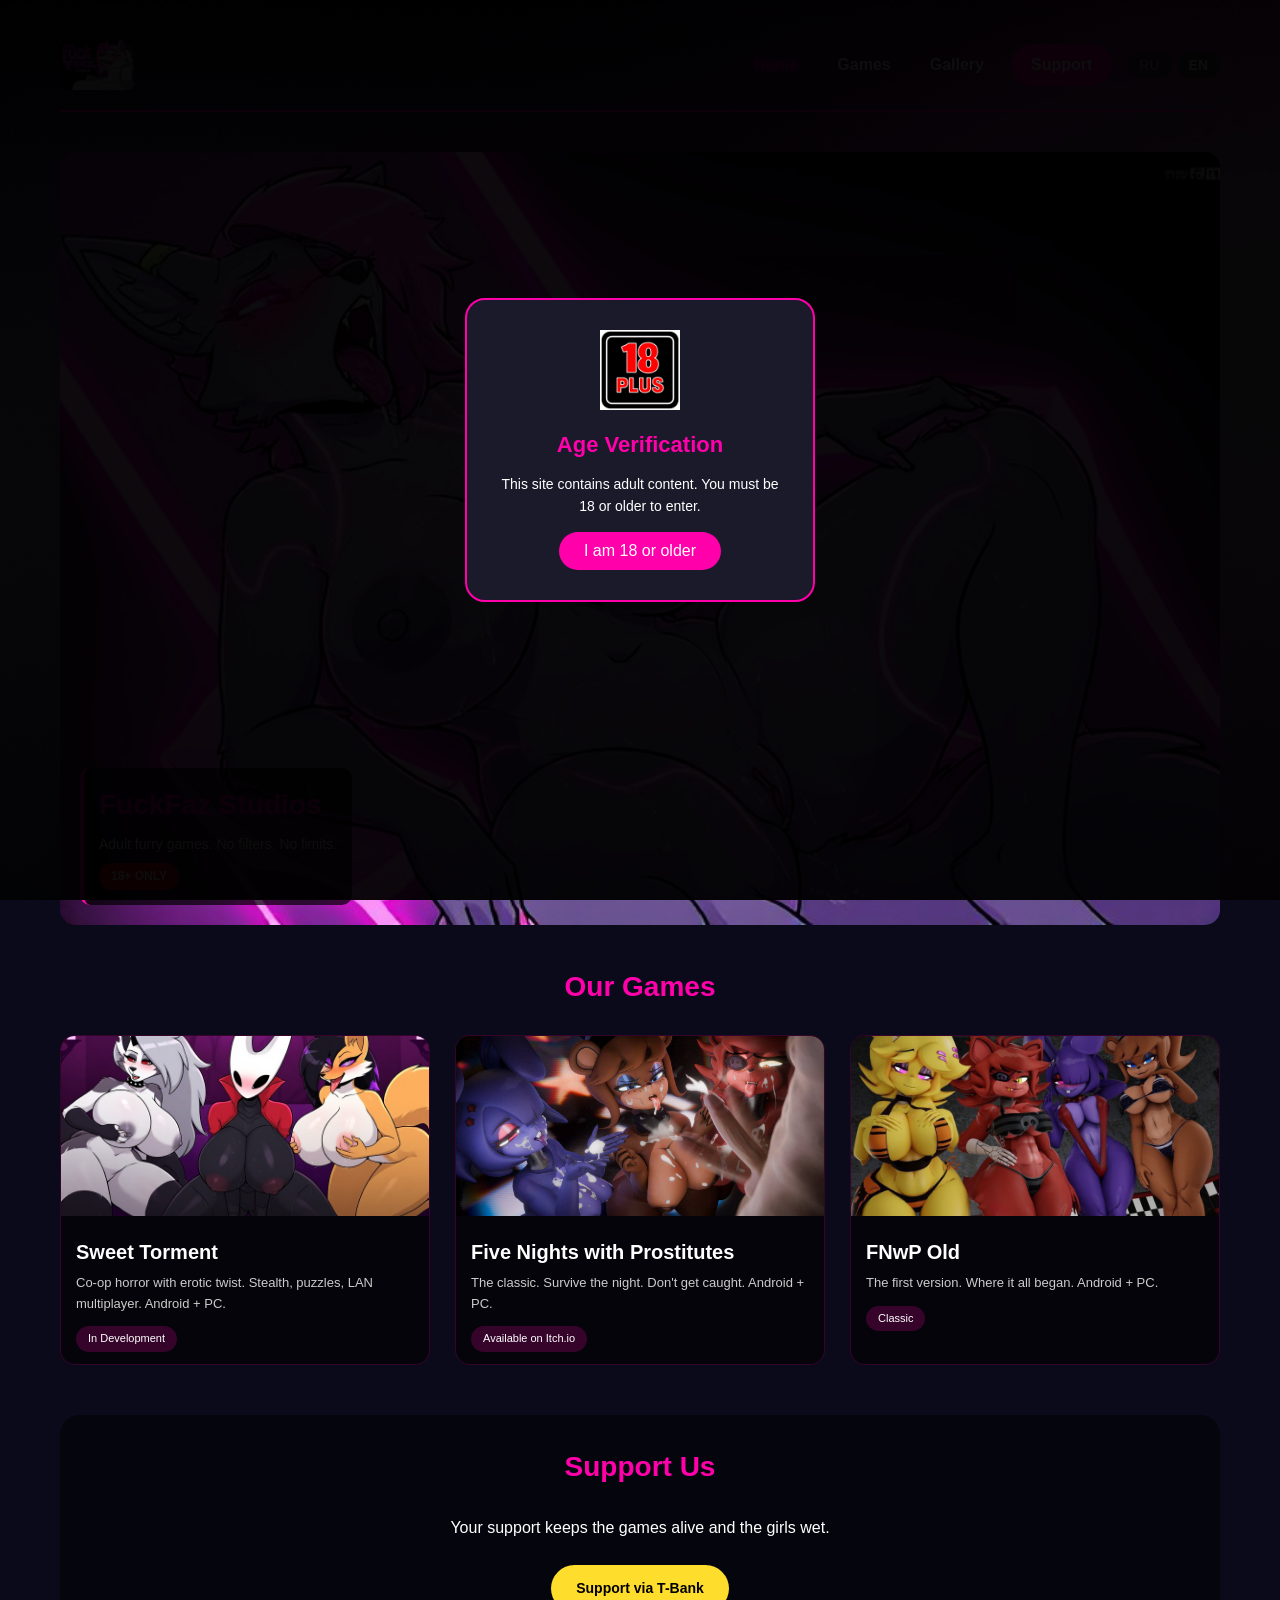
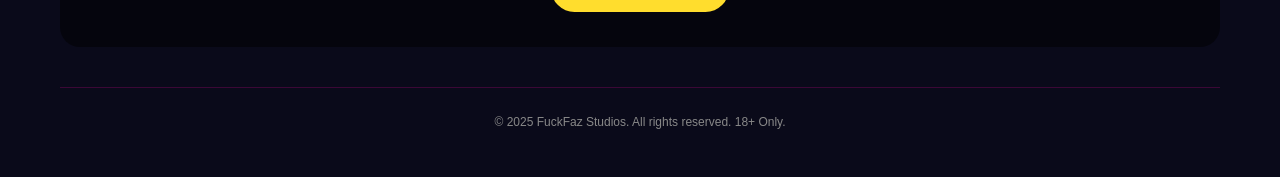
==== fnwp-old.html @ 30f5d39f "Add files via upload" ====
<!DOCTYPE html>
<html lang="ru">
<head>
    <meta charset="UTF-8">
    <meta name="viewport" content="width=device-width, initial-scale=1.0, user-scalable=yes">
    <title>FNwP Old - FuckFaz Studios</title>
    <link rel="stylesheet" href="style.css">
    <link rel="icon" type="image/jpeg" href="images/age_warning.jpeg">
    <style>
        .screenshots {
            display: grid;
            grid-template-columns: repeat(auto-fit, minmax(250px, 1fr));
            gap: 20px;
            margin: 30px 0;
        }
        .screenshots img {
            width: 100%;
            border-radius: 15px;
            border: 1px solid #ff00aa33;
            transition: 0.3s;
        }
        .screenshots img:hover {
            transform: scale(1.02);
            border-color: #ff00aa;
        }
        .info-block {
            background: rgba(0,0,0,0.4);
            border-radius: 15px;
            padding: 20px;
            margin-bottom: 30px;
        }
        .info-block h3 {
            color: #ff00aa;
            margin-bottom: 15px;
            font-size: 22px;
        }
        .info-block ul {
            list-style: none;
            padding-left: 0;
        }
        .info-block li {
            margin-bottom: 10px;
            padding-left: 20px;
            position: relative;
        }
        .info-block li::before {
            content: "►";
            color: #ff00aa;
            position: absolute;
            left: 0;
        }
        .sys-req {
            display: flex;
            flex-wrap: wrap;
            gap: 30px;
            margin-top: 15px;
        }
        .sys-req div {
            flex: 1;
            min-width: 200px;
        }
        .sys-req h4 {
            color: #ff00aa;
            margin-bottom: 10px;
        }
        .sys-req p {
            font-size: 13px;
            margin-bottom: 5px;
        }
        .platform-title {
            color: #ff88cc;
            margin: 20px 0 10px 0;
            font-size: 18px;
        }
        .download-section {
            text-align: center;
            margin: 40px 0;
        }
        .download-btn {
            display: inline-block;
            background: #ff00aa;
            padding: 15px 50px;
            border-radius: 50px;
            color: #fff;
            text-decoration: none;
            font-weight: bold;
            font-size: 20px;
            transition: 0.3s;
        }
        .download-btn:hover {
            background: #ff44cc;
            transform: scale(1.02);
        }
        .old-badge {
            display: inline-block;
            background: #ff6600;
            padding: 5px 15px;
            border-radius: 20px;
            font-size: 12px;
            font-weight: bold;
            margin-left: 15px;
            vertical-align: middle;
        }
        @media (max-width: 768px) {
            .sys-req {
                flex-direction: column;
                gap: 15px;
            }
        }
    </style>
</head>
<body>
    <div class="overlay"></div>
    
    <div class="container">
        <header>
            <img src="images/studio_logo.jpeg" alt="FuckFaz Studios" class="logo">
            <nav>
                <a href="index.html" data-ru="Главная" data-en="Home">Home</a>
                <a href="games.html" data-ru="Игры" data-en="Games">Games</a>
                <a href="gallery.html" data-ru="Галерея" data-en="Gallery">Gallery</a>
                <a href="#support" class="support-btn" data-ru="Поддержать" data-en="Support">Support</a>
                <div class="lang-switch">
                    <button onclick="setLang('ru')" class="lang-btn ru">RU</button>
                    <button onclick="setLang('en')" class="lang-btn en">EN</button>
                </div>
            </nav>
        </header>
        
        <main>
            <h1 data-ru="FNwP Old" data-en="FNwP Old">FNwP Old <span class="old-badge" data-ru="Классика" data-en="Classic">Classic</span></h1>
            
            <!-- Баннер/арт -->
            <div class="game-detail" style="margin-bottom: 30px;">
                <img src="images/fnwp_art.jpg" alt="FNwP Old" style="max-width: 350px;">
                <div class="game-info">
                    <p><strong data-ru="Жанр:" data-en="Genre:">Genre:</strong> <span data-ru="Хоррор на выживание, стратегия" data-en="Survival horror, strategy">Survival horror, strategy</span></p>
                    <p><strong data-ru="Платформы:" data-en="Platform:">Platform:</strong> PC Windows, Android</p>
                    <p><strong data-ru="Мультиплеер:" data-en="Multiplayer:">Multiplayer:</strong> <span data-ru="Одиночная игра" data-en="Single player">Single player</span></p>
                    <p><strong data-ru="Статус:" data-en="Status:">Status:</strong> <span data-ru="Доступно" data-en="Available">Available</span></p>
                    <p data-ru="FNwP Old — первая версия классического хоррора, с которого всё начиналось. Та же механика выживания в комплексе 'Prostitytes World', но без современных улучшений. Для тех, кто хочет почувствовать оригинал и увидеть, как развивался проект. Простая графика, базовый набор аниматроников, но тот самый вайб, который полюбился первым игрокам." data-en="FNwP Old — the first version of the classic horror where it all began. The same survival mechanics in the 'Prostitytes World' complex, but without modern improvements. For those who want to feel the original and see how the project evolved. Simple graphics, basic set of animatronics, but the same vibe that first players loved.">FNwP Old — the first version of the classic horror where it all began. The same survival mechanics in the 'Prostitytes World' complex, but without modern improvements. For those who want to feel the original and see how the project evolved. Simple graphics, basic set of animatronics, but the same vibe that first players loved.</p>
                </div>
            </div>
            
            <!-- Описание механик -->
            <div class="info-block">
                <h3 data-ru="🎮 Основные механики (Classic)" data-en="🎮 Core Mechanics (Classic)">🎮 Core Mechanics (Classic)</h3>
                <ul>
                    <li data-ru="Система камер наблюдения — базовое отслеживание аниматроников" data-en="Camera system — basic animatronic tracking">Camera system — basic animatronic tracking</li>
                    <li data-ru="Управление дверьми — закрывай двери кабинета" data-en="Door control — close office doors">Door control — close office doors</li>
                    <li data-ru="Ограниченная электроэнергия — экономь ресурсы" data-en="Limited power — conserve resources">Limited power — conserve resources</li>
                    <li data-ru="4 активных аниматроника с базовым ИИ" data-en="4 active animatronics with basic AI">4 active animatronics with basic AI</li>
                    <li data-ru="5 ночей выживания с возрастающей сложностью" data-en="5 survival nights with increasing difficulty">5 survival nights with increasing difficulty</li>
                    <li data-ru="Минималистичный интерфейс и графика" data-en="Minimalistic interface and graphics">Minimalistic interface and graphics</li>
                </ul>
            </div>
            
            <!-- Отличие от новой версии -->
            <div class="info-block">
                <h3 data-ru="📜 Чем отличается от новой версии?" data-en="📜 What's different from the new version?">📜 What's different from the new version?</h3>
                <ul>
                    <li data-ru="Меньше аниматроников — только базовый набор" data-en="Fewer animatronics — only the basic set">Fewer animatronics — only the basic set</li>
                    <li data-ru="Нет системы помех на камерах" data-en="No camera interference system">No camera interference system</li>
                    <li data-ru="Нет индивидуальных сцен атаки (один тип сцены)" data-en="No individual attack scenes (one scene type)">No individual attack scenes (one scene type)</li>
                    <li data-ru="Простой ИИ без адаптации к тактике игрока" data-en="Simple AI without adaptation to player tactics">Simple AI without adaptation to player tactics</li>
                    <li data-ru="Нет аудиолора — только геймплей" data-en="No audio lore — just gameplay">No audio lore — just gameplay</li>
                    <li data-ru="Более низкие системные требования" data-en="Lower system requirements">Lower system requirements</li>
                </ul>
            </div>
            
            <!-- Системные требования -->
            <div class="info-block">
                <h3 data-ru="💻 Системные требования" data-en="💻 System Requirements">💻 System Requirements</h3>
                
                <div class="platform-title">PC</div>
                <div class="sys-req">
                    <div>
                        <h4 data-ru="Минимальные" data-en="Minimum">Minimum</h4>
                        <p>OS: Windows 7/8/10/11 (64-bit)</p>
                        <p>CPU: Intel Core i3 / AMD FX-6300</p>
                        <p>RAM: 4 GB</p>
                        <p>GPU: Intel HD Graphics 4000</p>
                        <p>Storage: 1 GB HDD/SSD</p>
                    </div>
                    <div>
                        <h4 data-ru="Рекомендуемые" data-en="Recommended">Recommended</h4>
                        <p>OS: Windows 10/11 (64-bit)</p>
                        <p>CPU: Intel Core i5 6-го поколения</p>
                        <p>RAM: 8 GB</p>
                        <p>GPU: GTX 750 Ti</p>
                        <p>Storage: 1 GB SSD</p>
                    </div>
                </div>
                
                <div class="platform-title">Android</div>
                <div class="sys-req">
                    <div>
                        <h4 data-ru="Минимальные" data-en="Minimum">Minimum</h4>
                        <p>OS: Android 7.0 (Nougat)</p>
                        <p>CPU: 4 ядра, 1.6 ГГц</p>
                        <p>RAM: 2 GB</p>
                        <p>GPU: Mali-T720 / Adreno 505</p>
                        <p>Storage: 800 MB</p>
                    </div>
                    <div>
                        <h4 data-ru="Рекомендуемые" data-en="Recommended">Recommended</h4>
                        <p>OS: Android 10.0</p>
                        <p>CPU: 8 ядер, 2.0 ГГц</p>
                        <p>RAM: 4 GB</p>
                        <p>GPU: Mali-G52 / Adreno 610</p>
                        <p>Storage: 800 MB</p>
                    </div>
                </div>
            </div>
            
            <!-- Скриншоты -->
            <h2 data-ru="Скриншоты" data-en="Screenshots">Screenshots</h2>
            <div class="screenshots" id="screenshots">
                <p data-ru="Скриншоты появятся позже" data-en="Screenshots will appear here later">Screenshots will appear here later</p>
            </div>
            
            <!-- Кнопка скачать -->
            <div class="download-section">
                <a href="https://drive.google.com/file/d/1HzhO5tFxhdTUgDJPI6gUVZHsFSwzV59n/view?usp=drivesdk" class="download-btn" data-ru="Скачать на Google Диск" data-en="Download on Google Drive" target="_blank">Download on Google Drive</a>
            </div>
        </main>
        
        <footer>
            <p data-ru="© 2025 FuckFaz Studios. Все права защищены. Только 18+." data-en="© 2025 FuckFaz Studios. All rights reserved. 18+ Only.">© 2025 FuckFaz Studios. All rights reserved. 18+ Only.</p>
        </footer>
    </div>
    
    <script>
        if (localStorage.getItem('ageVerified') !== 'true') {
            window.location.href = 'index.html';
        }
        
        function setLang(lang) {
            localStorage.setItem('siteLang', lang);
            location.reload();
        }
        
        function getLang() {
            return localStorage.getItem('siteLang') || 'en';
        }
        
        function translatePage() {
            const lang = getLang();
            document.querySelectorAll('[data-en]').forEach(el => {
                if (lang === 'ru') {
                    el.textContent = el.getAttribute('data-ru');
                } else {
                    el.textContent = el.getAttribute('data-en');
                }
            });
            document.querySelectorAll('.lang-btn').forEach(btn => {
                btn.style.opacity = btn.classList.contains(lang) ? '1' : '0.6';
                btn.style.fontWeight = btn.classList.contains(lang) ? 'bold' : 'normal';
            });
        }
        
        function loadScreenshots() {
            const container = document.getElementById('screenshots');
            const screenshots = [
                // Добавь сюда имена файлов, когда появятся скриншоты
                // 'screenshot1.jpeg', 'screenshot2.jpeg'
            ];
            
            if (screenshots.length === 0) return;
            
            container.innerHTML = '';
            screenshots.forEach(img => {
                const imgEl = document.createElement('img');
                imgEl.src = `images/screenshots/fnwp_old/${img}`;
                imgEl.alt = 'Screenshot';
                container.appendChild(imgEl);
            });
        }
        
        window.addEventListener('DOMContentLoaded', () => {
            translatePage();
            loadScreenshots();
        });
    </script>
</body>
</html>
---- style.css ----
* {
    margin: 0;
    padding: 0;
    box-sizing: border-box;
}

body {
    font-family: 'Segoe UI', 'Arial', sans-serif;
    background: #0a0a1a;
    color: #fff;
    line-height: 1.6;
    min-height: 100vh;
}

.overlay {
    position: fixed;
    top: 0;
    left: 0;
    width: 100%;
    height: 100%;
    background: url('images/site_bg.jpeg') center/cover no-repeat fixed;
    opacity: 0.6;
    z-index: -2;
}

.container {
    max-width: 1200px;
    margin: 0 auto;
    padding: 20px;
    position: relative;
    z-index: 1;
}

header {
    display: flex;
    justify-content: space-between;
    align-items: center;
    flex-wrap: wrap;
    gap: 15px;
    padding: 20px 0;
    border-bottom: 2px solid #ff00aa;
    margin-bottom: 40px;
}

.logo {
    height: 50px;
    width: auto;
    border-radius: 8px;
}

nav {
    display: flex;
    align-items: center;
    gap: 15px;
    flex-wrap: wrap;
}

nav a {
    color: #fff;
    text-decoration: none;
    font-weight: bold;
    transition: 0.3s;
    font-size: 16px;
    padding: 8px 12px;
}

nav a:hover, nav a.active {
    color: #ff00aa;
    text-shadow: 0 0 10px #ff00aa;
}

.support-btn {
    background: #ff00aa;
    padding: 8px 20px;
    border-radius: 30px;
    color: #fff !important;
}

.support-btn:hover {
    background: #ff44cc;
    text-shadow: none;
}

.lang-switch {
    display: flex;
    gap: 5px;
}

.lang-btn {
    background: #333;
    border: none;
    color: #fff;
    padding: 5px 12px;
    border-radius: 20px;
    cursor: pointer;
    font-weight: bold;
    font-size: 14px;
    transition: 0.3s;
}

.lang-btn:hover {
    background: #ff00aa;
}

.hero {
    position: relative;
    margin-bottom: 40px;
    border-radius: 15px;
    overflow: hidden;
}

.hero-img {
    width: 100%;
    display: block;
}

.hero-text {
    position: absolute;
    bottom: 20px;
    left: 20px;
    background: rgba(0,0,0,0.7);
    padding: 15px;
    border-radius: 10px;
    border-left: 4px solid #ff00aa;
}

.hero-text h1 {
    font-size: 28px;
    margin-bottom: 5px;
    color: #ff00aa;
}

.hero-text p {
    font-size: 14px;
}

.age-badge {
    display: inline-block;
    background: #ff0000;
    padding: 4px 12px;
    border-radius: 20px;
    font-weight: bold;
    font-size: 12px;
    margin-top: 8px;
}

h2 {
    font-size: 28px;
    margin-bottom: 25px;
    color: #ff00aa;
    text-align: center;
}

.game-grid, .gallery-grid {
    display: grid;
    grid-template-columns: repeat(auto-fit, minmax(280px, 1fr));
    gap: 25px;
    margin-bottom: 50px;
}

.game-card {
    background: rgba(0,0,0,0.6);
    border-radius: 15px;
    overflow: hidden;
    transition: 0.3s;
    border: 1px solid #ff00aa33;
}

.game-card:hover {
    transform: translateY(-5px);
    border-color: #ff00aa;
}

.game-card img {
    width: 100%;
    height: 180px;
    object-fit: cover;
}

.game-card h3 {
    padding: 12px 15px 5px;
    font-size: 20px;
}

.game-card p {
    padding: 0 15px;
    font-size: 13px;
    color: #ccc;
}

.status {
    display: inline-block;
    margin: 12px 15px;
    padding: 4px 12px;
    background: #ff00aa33;
    border-radius: 20px;
    font-size: 11px;
}

.support {
    text-align: center;
    padding: 30px 20px;
    background: rgba(0,0,0,0.5);
    border-radius: 20px;
    margin-bottom: 40px;
}

.support-buttons {
    margin-top: 20px;
}

.tinkoff-btn {
    display: inline-block;
    background: #ffdd2d;
    color: #000;
    padding: 12px 25px;
    margin: 5px;
    border-radius: 40px;
    text-decoration: none;
    font-weight: bold;
    font-size: 14px;
    transition: 0.3s;
}

.tinkoff-btn:hover {
    background: #ffc700;
    transform: scale(1.02);
}

.game-detail {
    display: flex;
    gap: 30px;
    margin-bottom: 50px;
    background: rgba(0,0,0,0.5);
    border-radius: 20px;
    padding: 25px;
    flex-wrap: wrap;
    align-items: flex-start;
}

.game-detail img {
    width: 300px;
    border-radius: 15px;
    object-fit: cover;
}

.game-info {
    flex: 1;
}

.game-info h2 {
    text-align: left;
    margin-top: 0;
    margin-bottom: 20px;
    font-size: 28px;
}

.game-info p {
    margin-bottom: 10px;
    font-size: 15px;
}

.game-info strong {
    color: #ff00aa;
}

.download-btn {
    display: inline-block;
    background: #ff00aa;
    padding: 12px 35px;
    border-radius: 50px;
    color: #fff;
    text-decoration: none;
    font-weight: bold;
    font-size: 16px;
    margin-top: 20px;
    transition: 0.3s;
    border: none;
    cursor: pointer;
}

.download-btn:hover {
    background: #ff44cc;
    transform: scale(1.02);
}

.coming-soon {
    background: #555 !important;
    cursor: not-allowed !important;
}

.coming-soon:hover {
    background: #555 !important;
    transform: none !important;
}

.gallery-grid {
    grid-template-columns: repeat(auto-fit, minmax(180px, 1fr));
    gap: 20px;
}

.gallery-item {
    text-align: center;
    background: rgba(0,0,0,0.5);
    border-radius: 12px;
    padding: 15px;
    transition: 0.3s;
    cursor: pointer;
}

.gallery-item:hover {
    transform: scale(1.02);
    border: 1px solid #ff00aa;
}

.gallery-item img {
    width: 100%;
    max-width: 150px;
    border-radius: 10px;
    margin-bottom: 10px;
}

.gallery-item span {
    display: block;
    font-weight: bold;
    font-size: 14px;
}

.gallery-warning {
    text-align: center;
    color: #ff8888;
    margin-bottom: 30px;
    font-size: 14px;
}

footer {
    text-align: center;
    padding: 25px 0;
    margin-top: 40px;
    border-top: 1px solid #ff00aa33;
    color: #888;
    font-size: 12px;
}

.age-verify {
    position: fixed;
    top: 0;
    left: 0;
    width: 100%;
    height: 100%;
    background: rgba(0,0,0,0.95);
    display: flex;
    justify-content: center;
    align-items: center;
    z-index: 1000;
}

.age-box {
    background: #1a1a2a;
    padding: 30px 25px;
    border-radius: 20px;
    text-align: center;
    max-width: 90%;
    width: 350px;
    border: 2px solid #ff00aa;
}

.age-box h2 {
    font-size: 22px;
    margin: 10px 0;
}

.age-box p {
    font-size: 14px;
}

.age-box button {
    background: #ff00aa;
    color: #fff;
    border: none;
    padding: 10px 25px;
    font-size: 16px;
    border-radius: 40px;
    margin-top: 15px;
    cursor: pointer;
    transition: 0.3s;
}

.age-box button:hover {
    background: #ff44cc;
    transform: scale(1.02);
}

/* Стили для ссылок-карточек игр */
.game-link {
    text-decoration: none;
    color: inherit;
    display: block;
}

/* Адаптив для телефонов */
@media (max-width: 768px) {
    .container {
        padding: 12px;
    }
    
    header {
        flex-direction: column;
        text-align: center;
    }
    
    nav {
        justify-content: center;
    }
    
    nav a {
        font-size: 14px;
        padding: 6px 10px;
    }
    
    .support-btn {
        padding: 6px 16px;
    }
    
    .hero-text {
        bottom: 10px;
        left: 10px;
        padding: 10px;
    }
    
    .hero-text h1 {
        font-size: 18px;
    }
    
    .hero-text p {
        font-size: 10px;
    }
    
    h2 {
        font-size: 22px;
    }
    
    .game-card h3 {
        font-size: 18px;
    }
    
    .game-card p {
        font-size: 12px;
    }
    
    .game-detail {
        flex-direction: column;
        align-items: center;
        text-align: center;
        padding: 15px;
    }
    
    .game-detail img {
        width: 100%;
        max-width: 250px;
    }
    
    .game-info h2 {
        text-align: center;
        font-size: 22px;
    }
    
    .game-info p {
        font-size: 13px;
        text-align: left;
    }
    
    .download-btn {
        font-size: 14px;
        padding: 10px 25px;
    }
    
    .tinkoff-btn {
        font-size: 12px;
        padding: 10px 20px;
    }
    
    .gallery-item img {
        max-width: 120px;
    }
    
    .gallery-item span {
        font-size: 12px;
    }
    
    .gallery-grid {
        grid-template-columns: repeat(auto-fit, minmax(140px, 1fr));
        gap: 15px;
    }
}

@media (max-width: 480px) {
    .game-grid {
        grid-template-columns: 1fr;
    }
    
    .gallery-grid {
        grid-template-columns: repeat(2, 1fr);
    }
    
    .hero-text {
        display: none;
    }
}
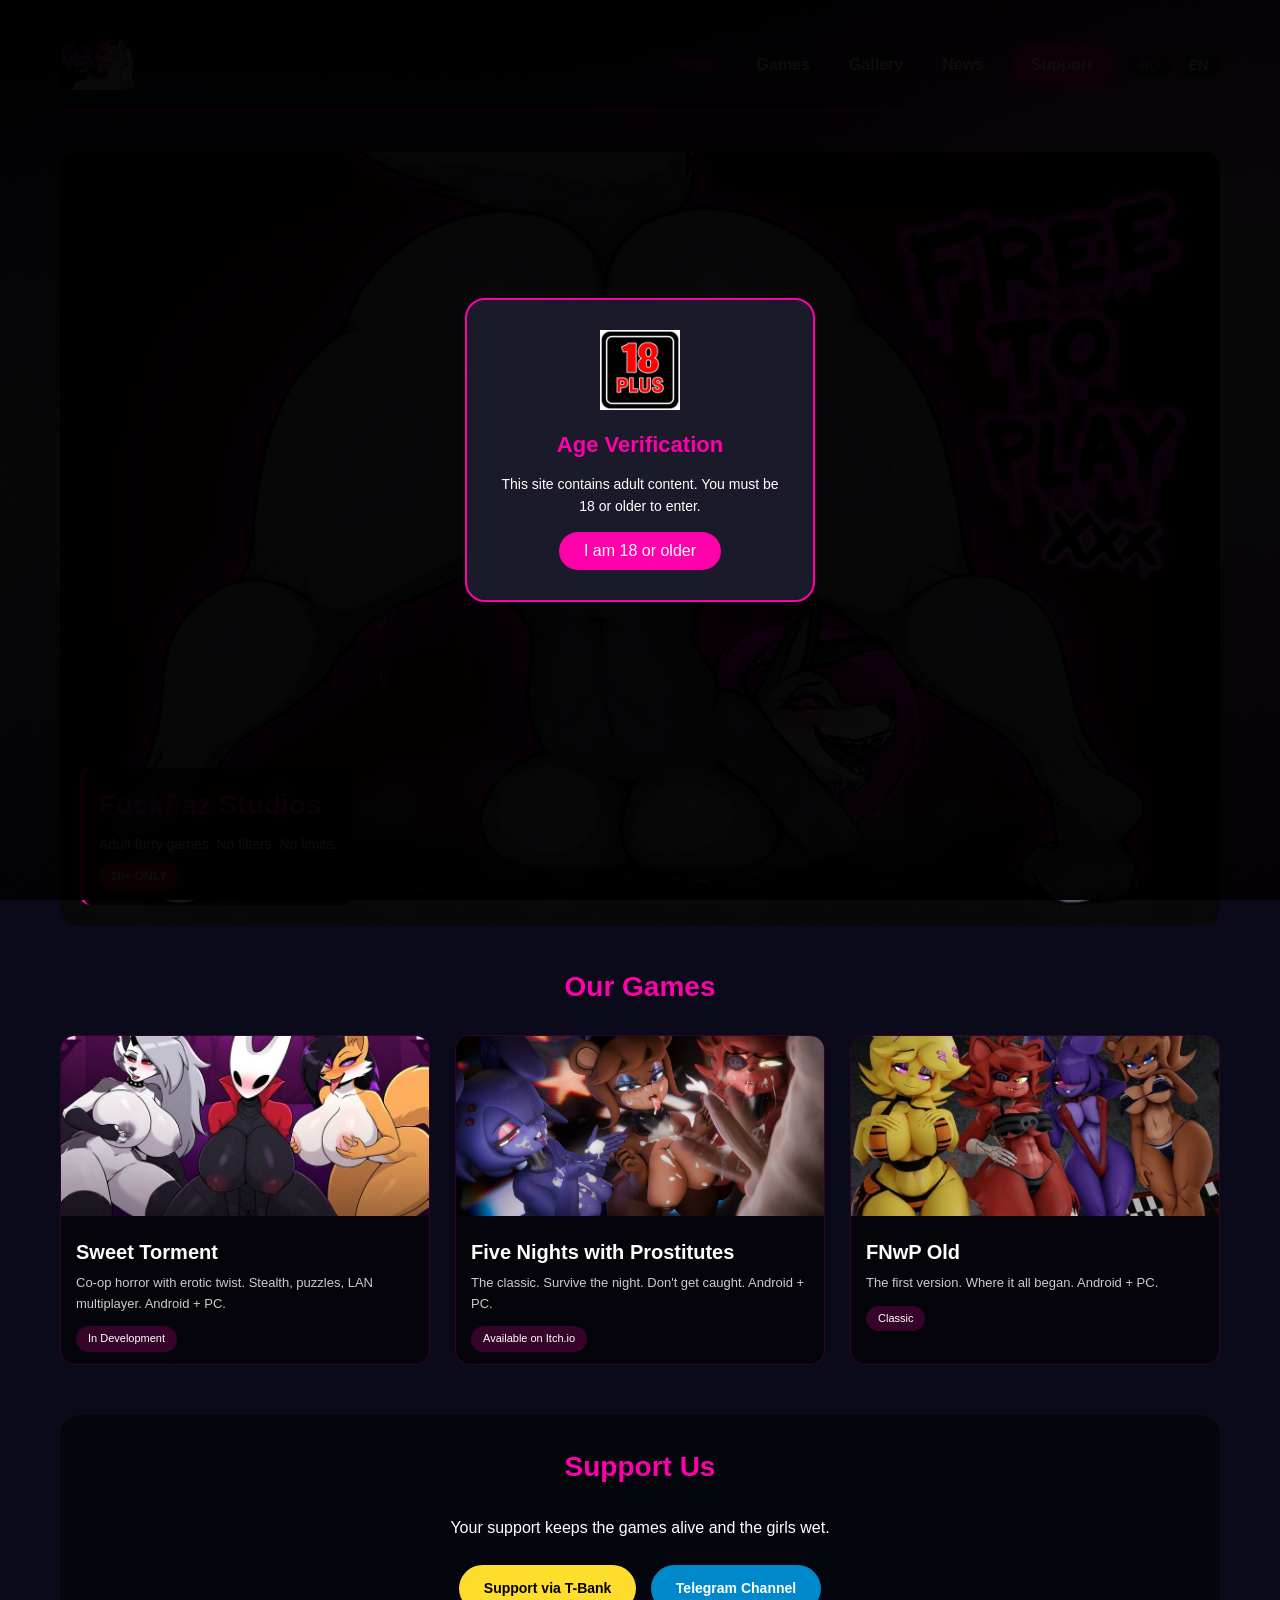
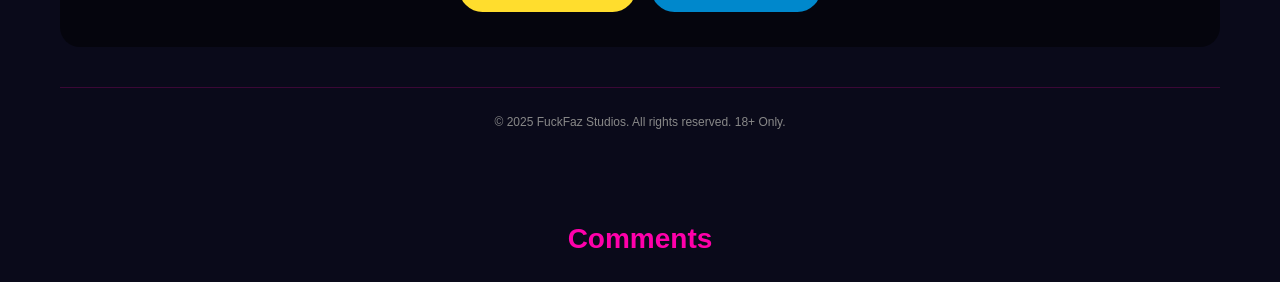
==== commit 20f32e04: "fnwp-old.html" ====
--- a/fnwp-old.html
+++ b/fnwp-old.html
@@ -119,6 +119,7 @@
                 <a href="index.html" data-ru="Главная" data-en="Home">Home</a>
                 <a href="games.html" data-ru="Игры" data-en="Games">Games</a>
                 <a href="gallery.html" data-ru="Галерея" data-en="Gallery">Gallery</a>
+                <a href="news.html" data-ru="Новости" data-en="News">News</a>
                 <a href="#support" class="support-btn" data-ru="Поддержать" data-en="Support">Support</a>
                 <div class="lang-switch">
                     <button onclick="setLang('ru')" class="lang-btn ru">RU</button>
@@ -231,9 +232,39 @@
     </div>
     
     <script>
+        // Проверка возраста — редирект только если возраст НЕ подтверждён
         if (localStorage.getItem('ageVerified') !== 'true') {
-            window.location.href = 'index.html';
-        }
+            if (!window.location.pathname.endsWith('index.html') && window.location.pathname !== '/' && !window.location.pathname.endsWith('/')) {
+                window.location.href = 'index.html';
+            }
+        }
+        
+        function verifyAge() {
+            var av = document.getElementById('ageVerify');
+            if (av) {
+                av.style.display = 'none';
+            }
+            localStorage.setItem('ageVerified', 'true');
+        }
+        if (localStorage.getItem('ageVerified') === 'true') {
+            var av = document.getElementById('ageVerify');
+            if (av) {
+                av.style.display = 'none';
+            }
+        }
+
+        // ===== ФИКС ДЛЯ ПОИСКОВИКОВ И ИИ =====
+        if (navigator.userAgent.includes('Googlebot') || 
+            navigator.userAgent.includes('bingbot') || 
+            navigator.userAgent.includes('Slurp') || 
+            navigator.userAgent.includes('DuckDuckBot')) {
+            var meta = document.createElement('meta');
+            meta.name = 'age-rating';
+            meta.content = 'adult';
+            document.getElementsByTagName('head')[0].appendChild(meta);
+            console.log('Bot detected. Age verification bypassed for indexing.');
+        }
+        // ===================================
         
         function setLang(lang) {
             localStorage.setItem('siteLang', lang);
@@ -283,4 +314,4 @@
         });
     </script>
 </body>
-</html>+</html>
--- a/style.css
+++ b/style.css
@@ -224,6 +224,24 @@
 
 .tinkoff-btn:hover {
     background: #ffc700;
+    transform: scale(1.02);
+}
+
+.telegram-btn {
+    display: inline-block;
+    background: #0088cc;
+    color: #fff;
+    padding: 12px 25px;
+    margin: 5px;
+    border-radius: 40px;
+    text-decoration: none;
+    font-weight: bold;
+    font-size: 14px;
+    transition: 0.3s;
+}
+
+.telegram-btn:hover {
+    background: #00aaff;
     transform: scale(1.02);
 }
 
@@ -391,7 +409,6 @@
     transform: scale(1.02);
 }
 
-/* Стили для ссылок-карточек игр */
 .game-link {
     text-decoration: none;
     color: inherit;
@@ -475,7 +492,7 @@
         padding: 10px 25px;
     }
     
-    .tinkoff-btn {
+    .tinkoff-btn, .telegram-btn {
         font-size: 12px;
         padding: 10px 20px;
     }
@@ -506,4 +523,4 @@
     .hero-text {
         display: none;
     }
-}+    }
